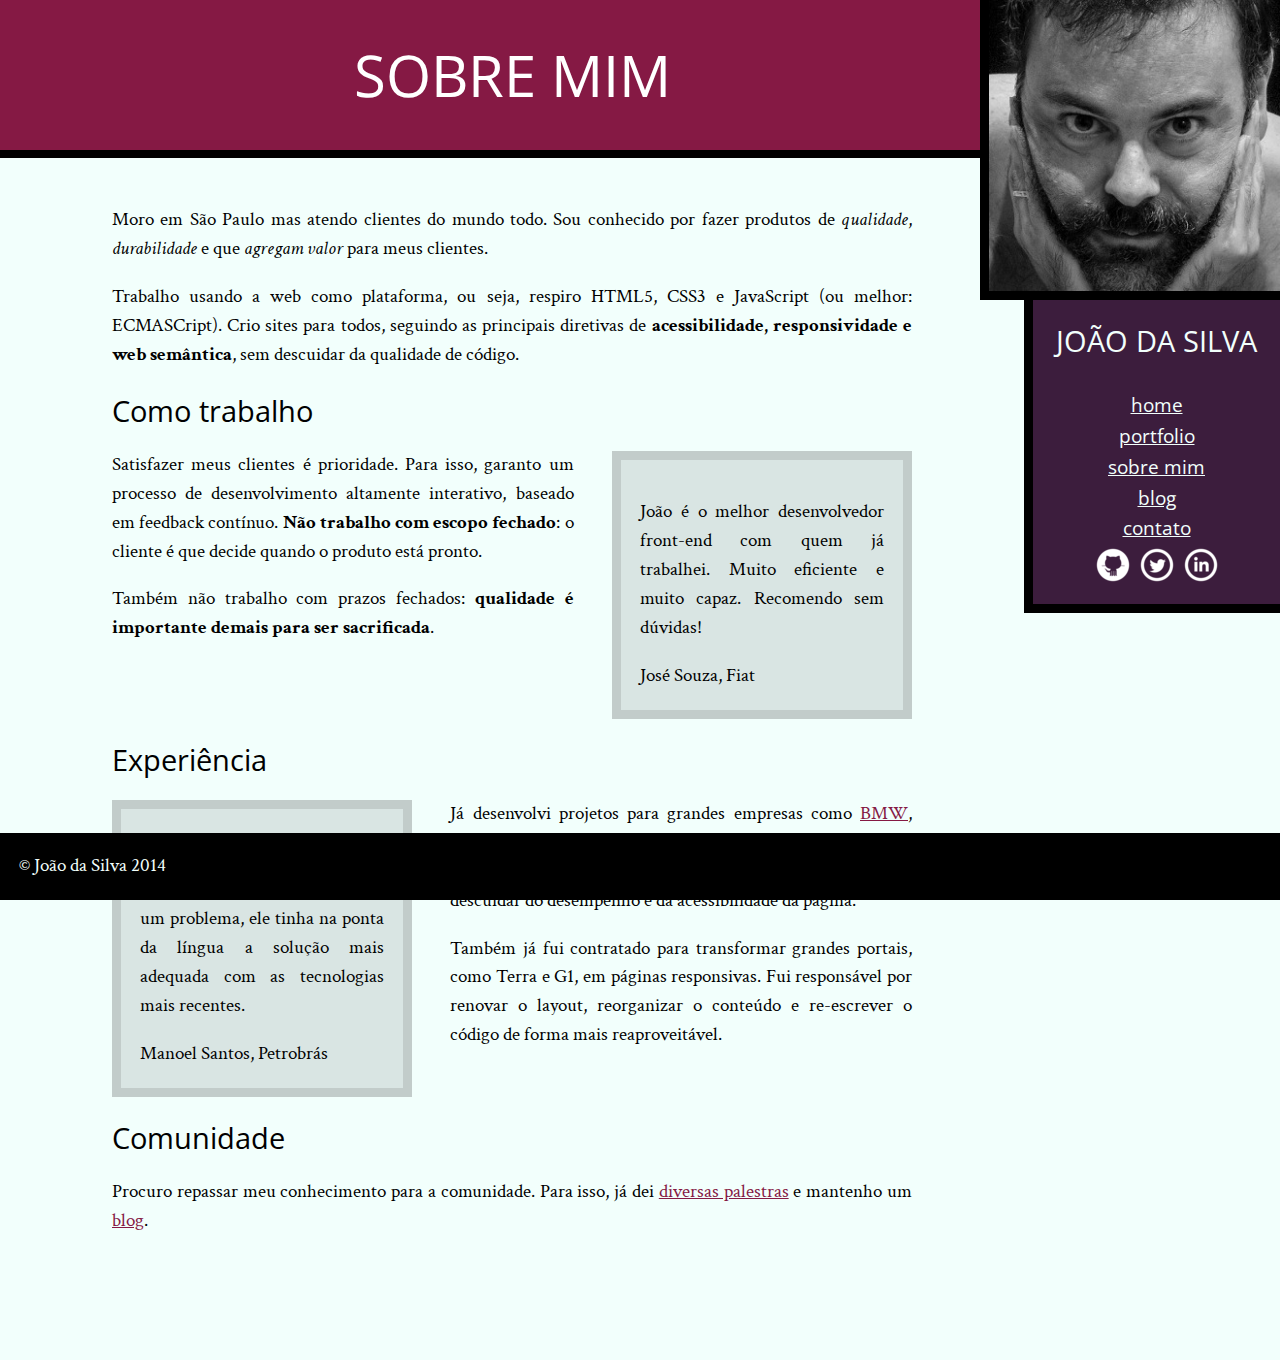
==== bio.html @ e2903e5c "Curso HTML & CSS" ====
<!DOCTYPE html>
<html>
<head>
    <meta charset="utf-8">
    <title>João da Silva - Biografia</title>
    <link rel="icon" href="imagens/favicon.png">
    <link rel="stylesheet" href="css/reset.css">
    <link rel="stylesheet" href="css/site.css">
    <link rel="stylesheet" href="css/bio.css">
    <link rel="stylesheet" href="http://fonts.googleapis.com/css?family=Crimson+Text:400,400italic,600">
    <link rel="stylesheet" href="http://fonts.googleapis.com/css?family=Open+Sans+Condensed:700">
</head>
<body>
    <main>
        <h1 class="titulo-principal">Sobre mim</h1>
        <div class="container">
            <p>Moro em São Paulo mas atendo clientes do mundo todo. Sou conhecido por fazer produtos de <em>qualidade</em>, <em>durabilidade</em> e que <em>agregam valor</em> para meus clientes.</p>
            <p>Trabalho usando a web como plataforma, ou seja, respiro HTML5, CSS3 e JavaScript (ou melhor: ECMASCript). Crio sites para todos, seguindo as principais diretivas de <strong>acessibilidade, responsividade e web semântica</strong>, sem descuidar da qualidade de código.</p>
            <h2 class="subtitulo-texto">Como trabalho</h2>
            <blockquote class="citacao-bio fiat">
                <p>João é o melhor desenvolvedor front-end com quem já trabalhei. Muito eficiente e muito capaz. Recomendo sem dúvidas!</p>
                <cite>José Souza, Fiat</cite>
            </blockquote>
            <p>Satisfazer meus clientes é prioridade. Para isso, garanto um processo de desenvolvimento altamente interativo, baseado em feedback contínuo. <strong>Não trabalho com escopo fechado</strong>: o cliente é que decide quando o produto está pronto.</p>
            <p>Também não trabalho com prazos fechados: <strong>qualidade é importante demais para ser sacrificada</strong>.</p>
            <h2 class="subtitulo-texto">Experiência</h2>
            <blockquote class="citacao-bio petrobras">
                <p>João domina as tecnologias como ninguém. Eu apresentava um problema, ele tinha na ponta da língua a solução mais adequada com as tecnologias mais recentes.</p>
                <cite>Manoel Santos, Petrobrás</cite>
            </blockquote>
            <p>Já desenvolvi projetos para grandes empresas como <a href="http://bmw.com">BMW</a>, <a href="http://www.uol.com.br">UOL</a> e <a href="http://www.ibm.com.br">IBM</a>. Neles, o foco principal era entregar uma experiência imersiva e impactante para o usuário final sem descuidar do desempenho e da acessibilidade da página.</p>
            <p>Também já fui contratado para transformar grandes portais, como Terra e G1, em páginas responsivas. Fui responsável por renovar o layout, reorganizar o conteúdo e re-escrever o código de forma mais reaproveitável.</p>
            <h2 class="subtitulo-texto">Comunidade</h2>
            <p>Procuro repassar meu conhecimento para a comunidade. Para isso, já dei <a href="portfolio.html">diversas palestras</a> e mantenho um <a href="blog.html">blog</a>.</p>
        </div>
    </main>
    <img src="imagens/eu.jpg" alt="Minha foto" class="minha-foto">
    <aside class="navegacao-site">
        <h1>João da Silva</h1>
        <nav>
            <ul>
                <li><a href="index.html">Home</a></li>
                <li><a href="portfolio.html">Portfolio</a></li>
                <li><a href="bio.html">Sobre mim</a></li>
                <li><a href="blog.html">Blog</a></li>
                <li><a href="contato.html">Contato</a></li>
            </ul>
        </nav>
        <ul class="icones-redes-sociais">
            <li>
                <a href="https://github.com/joaodasilva" class="github">
                    Github
                </a>
            </li>
            <li>
                <a href="https://twitter.com/joaodasilva" class="twitter">
                    Twitter
                </a>
            </li>
            <li>
                <a href="https://br.linkedin.com/pub/joão-da-silva/32/4/508" class="linkedin">
                    LinkedIn
                </a>
            </li>
        </ul>
    </aside>
    <footer class="rodape-pagina">
        &copy; João da Silva 2014
    </footer>
</body>
</html>
---- css/site.css ----
body {
    font-family: "Crimson Text", "Times New Roman", serif;
    background-color: #F2FFFC;
    font-size: 120%;
    line-height: 1.5;
}

h1,
h2,
.subtitulo-principal {
    font-family: "Open Sans Condensed", "Arial", sans-serif;
}

h1 {
    text-transform: uppercase;
    font-size: 3em;
}

.titulo-principal {
    text-align: center;
    background-color: #851944;
    color: #FFF;
    padding: 2rem;
    border-bottom: .5rem solid #000;
}

.subtitulo-texto {
    font-size: 1.5em;
    clear: both;
}

main a {
    color: #851944;
}

main p {
    text-align: justify;
    margin: 1em 0;
}

.navegacao-site {
    text-align: center;
    background-color: #3C1D3D;
    color: #F2FFFC;
    padding: 1em;
}

.navegacao-site a {
    color: inherit;
    font-family: "Open Sans Condensed", "Arial", sans-serif;
    text-transform: lowercase;
}

.navegacao-site h1 {
    font-size: 1.5em;
    margin-bottom: 1em;
}

.rodape-pagina {
    background-color: #000;
    color: #F2FFFC;
    padding: 1em;
    clear: both;
    position: fixed;
    bottom: 0;
    left: 0;
    width: 100%;
    box-sizing: border-box;
}

.container {
    width: 80ch;
    margin-left: auto;
    margin-right: auto;
    padding: 1.5em 0;
}

strong {
    font-weight: bold;
}

em {
    font-style: italic;
}

.icones-redes-sociais li {
    display: inline-block;
}

.icones-redes-sociais a {
    width: 40px;
    height: 40px;
    display: block;
    text-indent: -99999px;
}

.github {
    background-image: url(../imagens/github.png);
}

.twitter {
    background-image: url(../imagens/twitter.png);
}

.linkedin {
    background-image: url(../imagens/linkedin.png);
}

main {
    width: 80%;
    float: left;
    padding-bottom: 4em;
}

.minha-foto,
.navegacao-site {
    border-left: .5em solid black;
    border-bottom: .5em solid black;
    box-sizing: border-box;
}

.navegacao-site {
    width: 20%;
    float: right;
    position: relative;
    top: 300px;
}

.minha-foto {
    position: absolute;
    top: 0;
    right: 0;
    height: 300px;
}
---- css/bio.css ----
.citacao-bio {
    background-color: #D9E5E3;
    border: .5em solid #C2CCCA;
    padding: 1em;
    margin: 1em 2em;
    width: 30ch;
    box-sizing: border-box;
}

.petrobras {
    float: left;
    margin-left: 0;
}

.fiat {
    float: right;
    margin-right: 0;
}
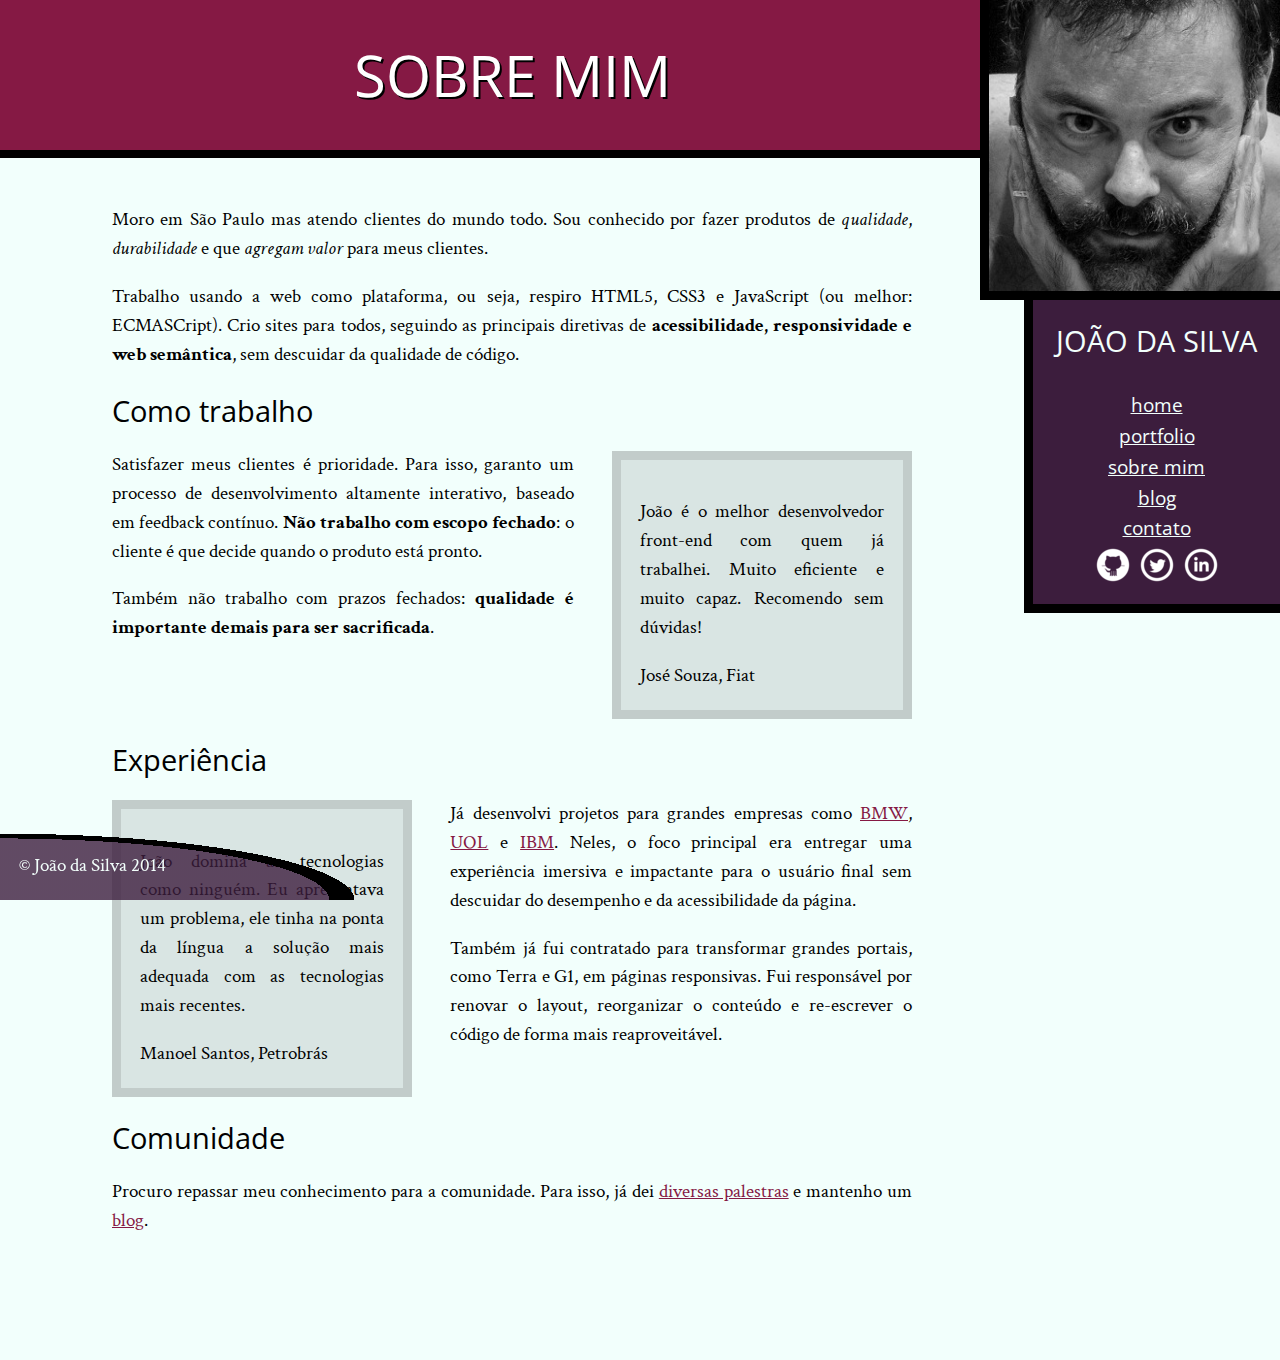
==== commit b70331b1: "Atualizando novamente" ====
--- a/bio.html
+++ b/bio.html
@@ -17,14 +17,14 @@
             <p>Moro em São Paulo mas atendo clientes do mundo todo. Sou conhecido por fazer produtos de <em>qualidade</em>, <em>durabilidade</em> e que <em>agregam valor</em> para meus clientes.</p>
             <p>Trabalho usando a web como plataforma, ou seja, respiro HTML5, CSS3 e JavaScript (ou melhor: ECMASCript). Crio sites para todos, seguindo as principais diretivas de <strong>acessibilidade, responsividade e web semântica</strong>, sem descuidar da qualidade de código.</p>
             <h2 class="subtitulo-texto">Como trabalho</h2>
-            <blockquote class="citacao-bio fiat">
+            <blockquote class="citacao-bio fiat" tabindex="1">
                 <p>João é o melhor desenvolvedor front-end com quem já trabalhei. Muito eficiente e muito capaz. Recomendo sem dúvidas!</p>
                 <cite>José Souza, Fiat</cite>
             </blockquote>
             <p>Satisfazer meus clientes é prioridade. Para isso, garanto um processo de desenvolvimento altamente interativo, baseado em feedback contínuo. <strong>Não trabalho com escopo fechado</strong>: o cliente é que decide quando o produto está pronto.</p>
             <p>Também não trabalho com prazos fechados: <strong>qualidade é importante demais para ser sacrificada</strong>.</p>
             <h2 class="subtitulo-texto">Experiência</h2>
-            <blockquote class="citacao-bio petrobras">
+            <blockquote class="citacao-bio petrobras" tabindex="1">
                 <p>João domina as tecnologias como ninguém. Eu apresentava um problema, ele tinha na ponta da língua a solução mais adequada com as tecnologias mais recentes.</p>
                 <cite>Manoel Santos, Petrobrás</cite>
             </blockquote>
--- a/css/site.css
+++ b/css/site.css
@@ -7,7 +7,9 @@
 
 h1,
 h2,
-.subtitulo-principal {
+.subtitulo-principal,
+.banner-twitter
+{
     font-family: "Open Sans Condensed", "Arial", sans-serif;
 }
 
@@ -22,6 +24,7 @@
     color: #FFF;
     padding: 2rem;
     border-bottom: .5rem solid #000;
+    text-shadow: 2px 2px #000;
 }
 
 .subtitulo-texto {
@@ -57,16 +60,18 @@
 }
 
 .rodape-pagina {
-    background-color: #000;
+    background-image: radial-gradient(ellipse at left bottom, rgba(60, 29, 61, 0.8) 65%,
+        black 65%,
+        black 70%,
+        transparent 70%);
+    width: 25%;
     color: #F2FFFC;
     padding: 1em;
     clear: both;
     position: fixed;
     bottom: 0;
     left: 0;
-    width: 100%;
-    box-sizing: border-box;
-}
+ }
 
 .container {
     width: 80ch;
@@ -132,3 +137,13 @@
     right: 0;
     height: 300px;
 }
+
+main a:hover,
+footer a:hover,
+main a:focus, footer a:focus{
+    background-color: red;
+}
+
+aside a:hover, aside a:focus{
+    text-shadow: 0 0 2px pink;
+}--- a/css/bio.css
+++ b/css/bio.css
@@ -7,7 +7,7 @@
     box-sizing: border-box;
 }
 
-.petrobras {
+/*.petrobras {
     float: left;
     margin-left: 0;
 }
@@ -15,4 +15,30 @@
 .fiat {
     float: right;
     margin-right: 0;
+}*/
+
+.citacao-bio:nth-of-type(even){
+    float: left;
+    margin-left: 0;
 }
+
+.citacao-bio:nth-of-type(odd){
+    float: right;
+    margin-right: 0;
+}
+
+.citacao-bio:nth-of-type(even):hover,
+.citacao-bio:nth-of-type(even):focus{
+    position: relative;
+    box-shadow: 0px 0px 0px 9999px rgba(0, 0, 0, 0.75);
+    z-index: 9999;
+    transform: scale(1.2) rotateZ(-5deg);
+}
+
+.citacao-bio:nth-of-type(odd):hover,
+.citacao-bio:nth-of-type(odd):focus{
+    position: relative;
+    box-shadow: 0px 0px 0px 9999px rgba(0, 0, 0, 0.75);
+    z-index: 9999;
+    transform: scale(1.2) rotateZ(5deg);
+}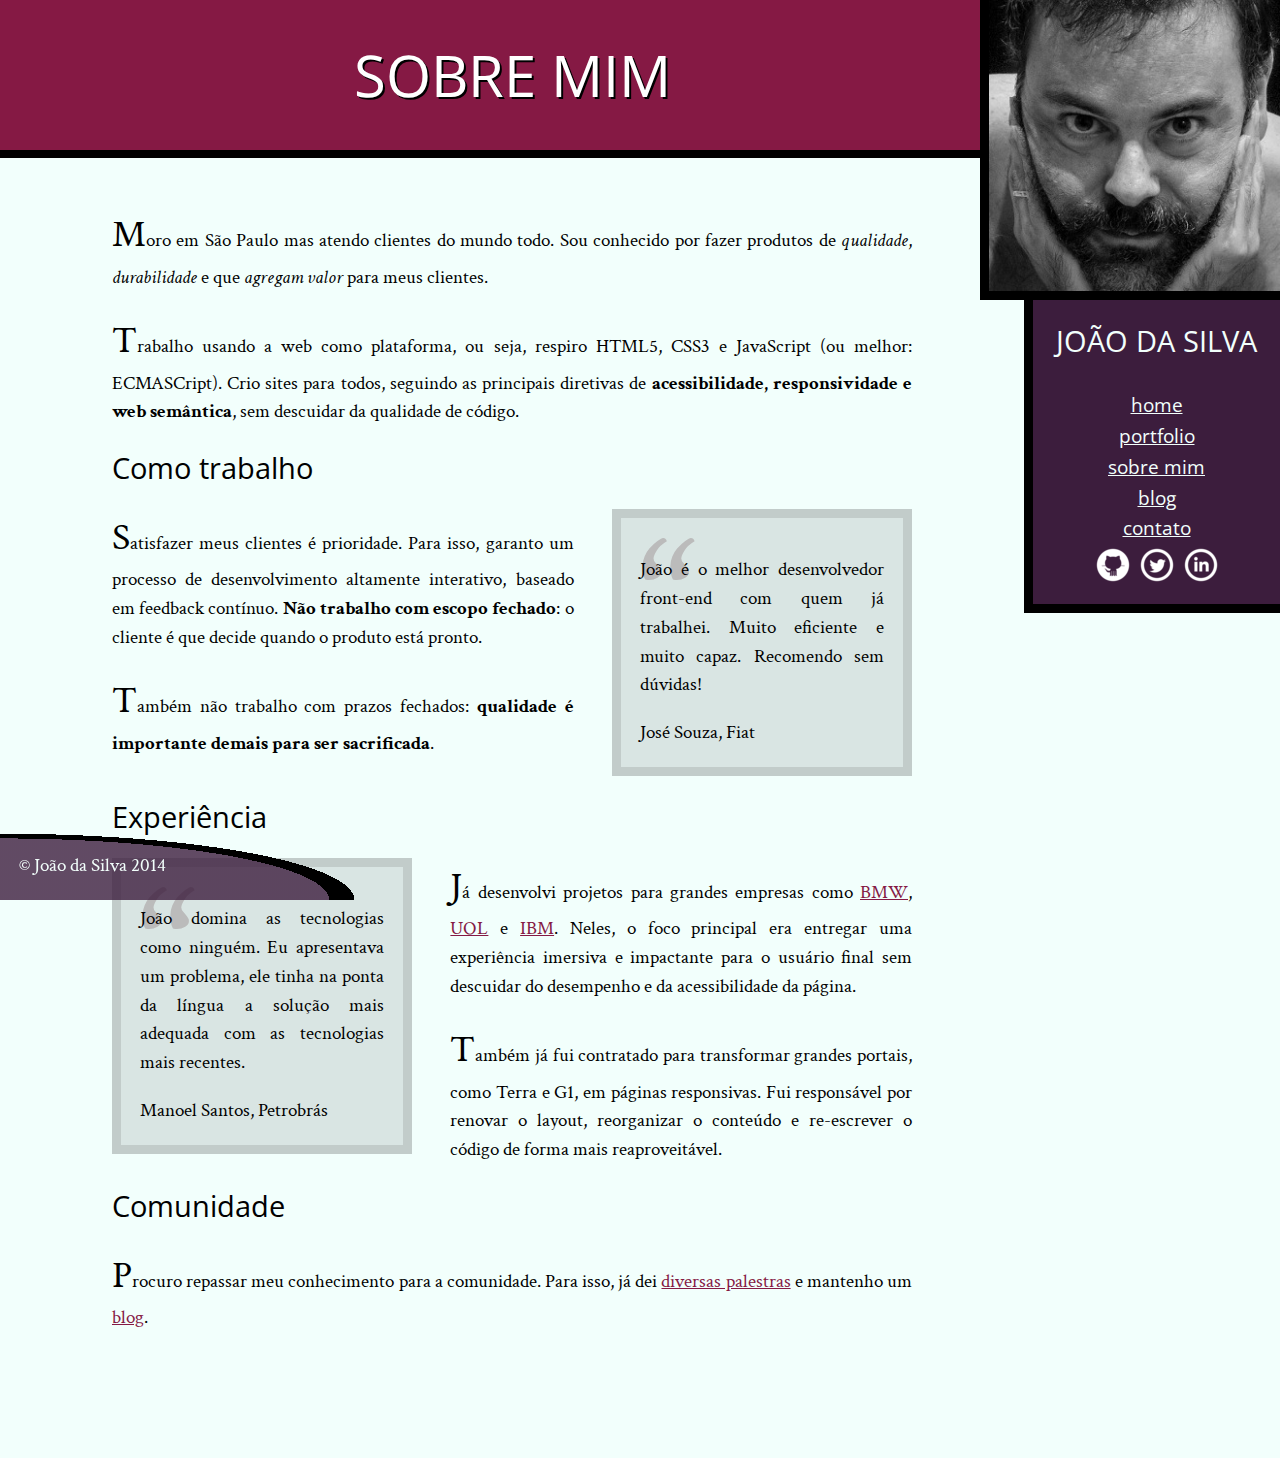
==== commit 753d96a4: "Atualizando código de novo" ====
--- a/bio.html
+++ b/bio.html
@@ -48,17 +48,17 @@
         </nav>
         <ul class="icones-redes-sociais">
             <li>
-                <a href="https://github.com/joaodasilva" class="github">
+                <a href="https://github.com/joaodasilva" class="github" data-legenda="veja meus projetos opensource">
                     Github
                 </a>
             </li>
             <li>
-                <a href="https://twitter.com/joaodasilva" class="twitter">
+                <a href="https://twitter.com/joaodasilva" class="twitter" data-legenda="Siga-me no Twitter">
                     Twitter
                 </a>
             </li>
             <li>
-                <a href="https://br.linkedin.com/pub/joão-da-silva/32/4/508" class="linkedin">
+                <a href="https://br.linkedin.com/pub/joão-da-silva/32/4/508" class="linkedin" data-legenda="Veja meu currículo">
                     LinkedIn
                 </a>
             </li>
--- a/css/site.css
+++ b/css/site.css
@@ -8,8 +8,7 @@
 h1,
 h2,
 .subtitulo-principal,
-.banner-twitter
-{
+.banner-twitter {
     font-family: "Open Sans Condensed", "Arial", sans-serif;
 }
 
@@ -61,9 +60,9 @@
 
 .rodape-pagina {
     background-image: radial-gradient(ellipse at left bottom, rgba(60, 29, 61, 0.8) 65%,
-        black 65%,
-        black 70%,
-        transparent 70%);
+    black 65%,
+    black 70%,
+    transparent 70%);
     width: 25%;
     color: #F2FFFC;
     padding: 1em;
@@ -71,7 +70,7 @@
     position: fixed;
     bottom: 0;
     left: 0;
- }
+}
 
 .container {
     width: 80ch;
@@ -93,6 +92,7 @@
 }
 
 .icones-redes-sociais a {
+    position: relative;
     width: 40px;
     height: 40px;
     display: block;
@@ -140,10 +140,35 @@
 
 main a:hover,
 footer a:hover,
-main a:focus, footer a:focus{
+main a:focus, footer a:focus {
     background-color: red;
 }
 
-aside a:hover, aside a:focus{
+aside a:hover, aside a:focus {
     text-shadow: 0 0 2px pink;
+}
+
+.icones-redes-sociais a:hover::after,
+.icones-redes-sociais a:focus::after{
+    content: attr(data-legenda);
+    color: #FFFFFF;
+    background-color: #000000;
+    text-indent: 0;
+    position: absolute;
+    top: 100%;
+    right: 0;
+    width: 300%;
+    font-size: .75em;
+}
+
+.icones-redes-sociais a:hover::before,
+.icones-redes-sociais a:focus::before {
+    content: '';
+    width: 1em;
+    height: 1em;
+    background-color: black;
+    position: absolute;
+    bottom: 0;
+    left: 0;
+    transform: translateY(.5em) rotate(45deg);
 }--- a/css/bio.css
+++ b/css/bio.css
@@ -41,4 +41,20 @@
     box-shadow: 0px 0px 0px 9999px rgba(0, 0, 0, 0.75);
     z-index: 9999;
     transform: scale(1.2) rotateZ(5deg);
+}
+
+.container > p::first-letter{
+    font-size: 2em;
+}
+
+.citacao-bio::before{
+    content: '“';
+    font-size: 10em;
+    color: #bbbbbb;
+    position: absolute;
+    line-height: .8;
+}
+
+.citacao-bio > p{
+    position: relative;
 }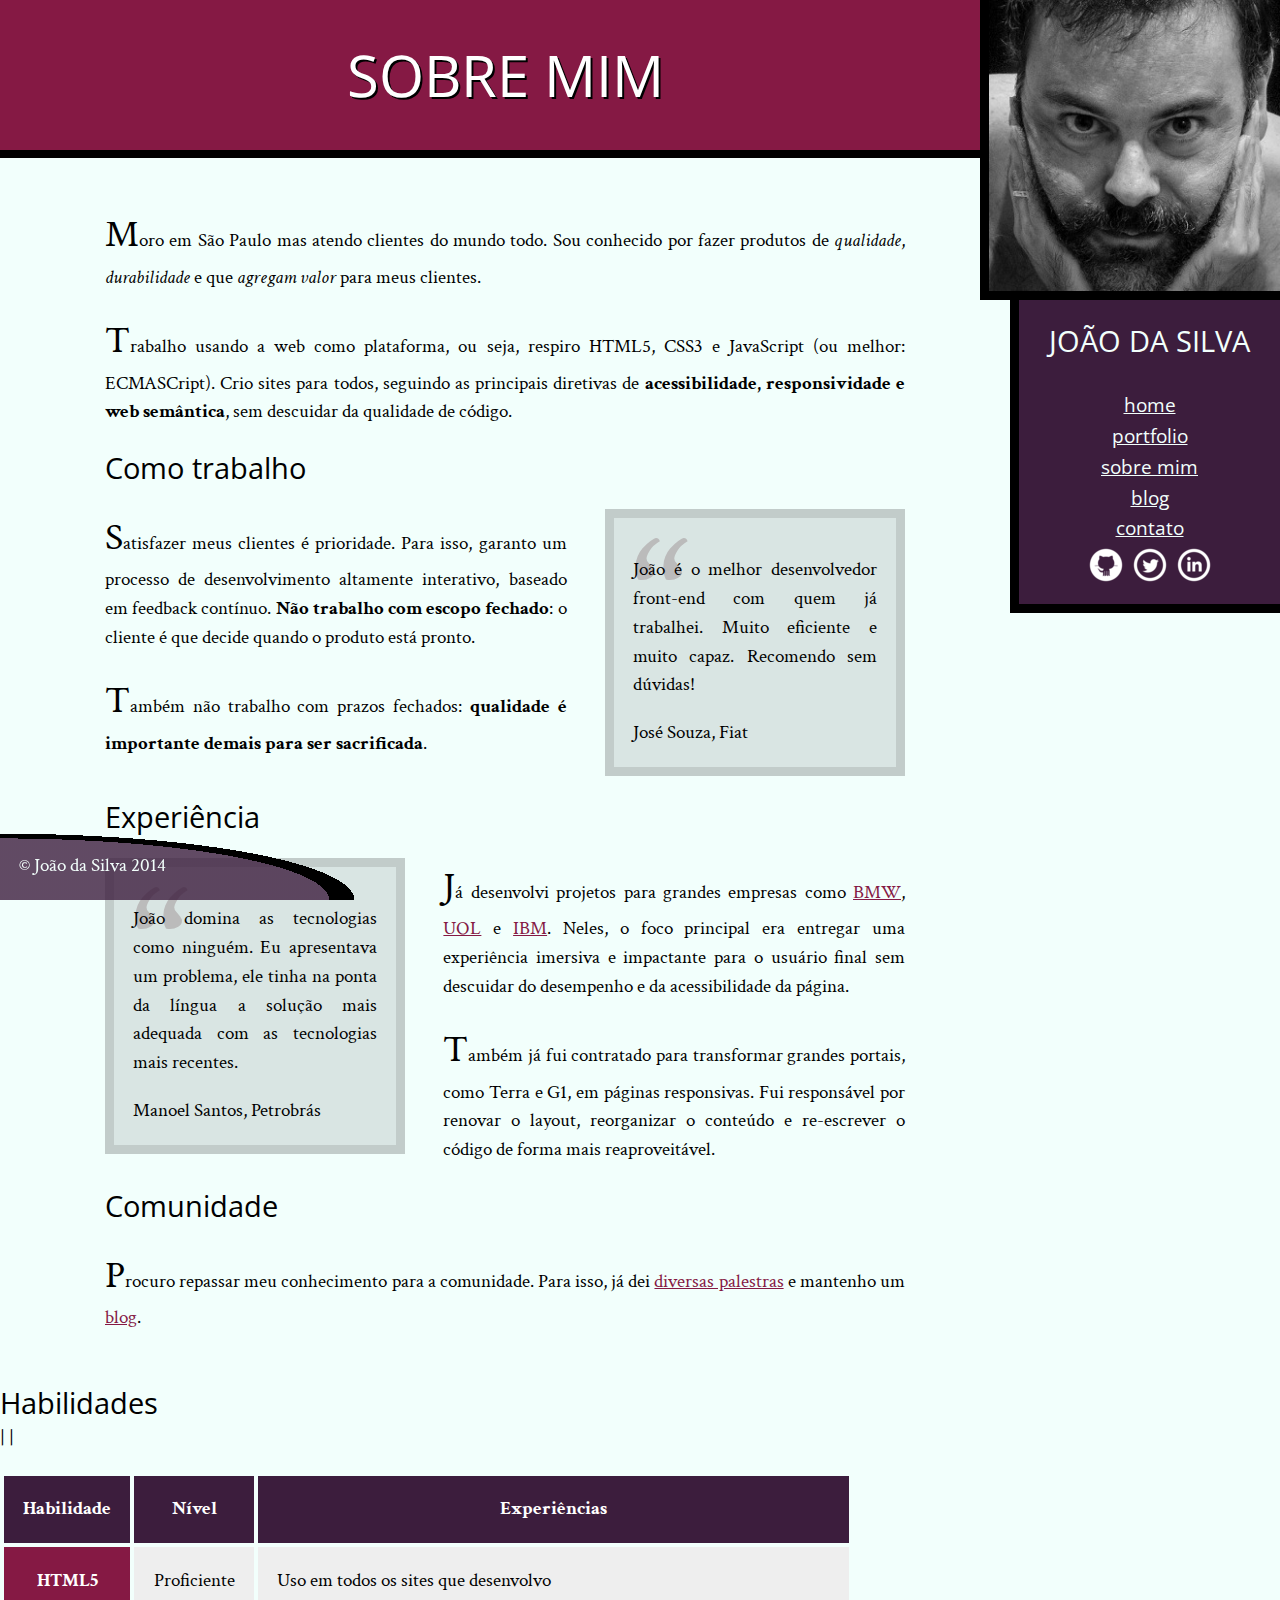
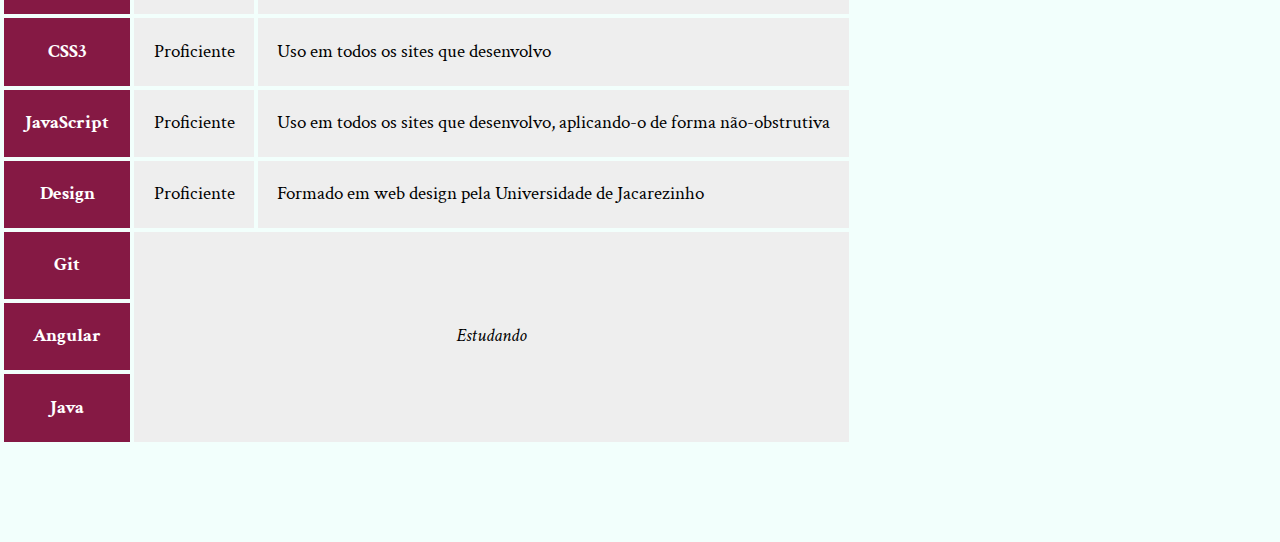
==== commit dbcec185: "Atualizando código" ====
--- a/bio.html
+++ b/bio.html
@@ -33,7 +33,59 @@
             <h2 class="subtitulo-texto">Comunidade</h2>
             <p>Procuro repassar meu conhecimento para a comunidade. Para isso, já dei <a href="portfolio.html">diversas palestras</a> e mantenho um <a href="blog.html">blog</a>.</p>
         </div>
+
+        <h2 class="subtitulo-texto">Habilidades</h2>
+        <table class="habilidades">
+            <thead>
+                <tr>
+                    <th>Habilidade</th>
+                    <th>Nível</th>
+                    <th>Experiências</th>
+                </tr>
+            </thead>
+
+            <tbody>
+                <tr>
+                    <th>HTML5</th>
+                    <td>Proficiente</td>
+                    <td>Uso em todos os sites que desenvolvo</td>
+                </tr>
+
+                <tr>
+                    <th>CSS3</th>
+                    <td>Proficiente</td>
+                    <td>Uso em todos os sites que desenvolvo</td>
+                </tr>
+
+                <tr>
+                    <th>JavaScript</th>
+                    <td>Proficiente</td>
+                    <td>Uso em todos os sites que desenvolvo, aplicando-o de forma não-obstrutiva</td>
+                </tr>
+
+                <tr>
+                    <th>Design</th>
+                    <td>Proficiente</td>
+                    <td>Formado em web design pela Universidade de Jacarezinho</td>
+                </tr>
+
+                <tr>
+                    <th>Git</th>
+                    <td colspan="2" rowspan="3">Estudando</td>
+                </tr>
+
+                <tr>
+                    <th>Angular</th>
+                </tr>|
+
+                <tr>
+                    <th>Java</th>
+                </tr>|
+            </tbody>
+        </table>
+
     </main>
+
     <img src="imagens/eu.jpg" alt="Minha foto" class="minha-foto">
     <aside class="navegacao-site">
         <h1>João da Silva</h1>
--- a/css/site.css
+++ b/css/site.css
@@ -112,7 +112,7 @@
 }
 
 main {
-    width: 80%;
+    width: calc(100% - .9 * 300px);
     float: left;
     padding-bottom: 4em;
 }
@@ -125,7 +125,7 @@
 }
 
 .navegacao-site {
-    width: 20%;
+    width: calc(0.9 * 300px);
     float: right;
     position: relative;
     top: 300px;
--- a/css/bio.css
+++ b/css/bio.css
@@ -5,6 +5,13 @@
     margin: 1em 2em;
     width: 30ch;
     box-sizing: border-box;
+    transition: box-shadow 1s, transform 1s;
+    transition-delay: 1s, 0s;
+}
+
+.citacao-bio:hover,
+.citacao-bio:focus{
+    transition-delay: 0s, 1s;
 }
 
 /*.petrobras {
@@ -57,4 +64,43 @@
 
 .citacao-bio > p{
     position: relative;
+}
+
+thead th {
+    background-color: #3C1D3D;
+
+}
+
+tbody th{
+    background-color: #851944;
+ }
+
+th{
+    color: #FFF;
+    font-weight: bold;
+
+}
+
+td{
+    background-color: #EEE;
+    color: inherit;
+}
+
+table{
+    border-collapse: separate;
+    border-spacing: 0.25em;
+    margin: 1em 0;
+}
+
+th, td{
+    padding: 1em;
+}
+
+table [colspan]{
+    text-align: center;
+    font-style: italic;
+}
+
+table [rowspan]{
+    vertical-align: middle;
 }